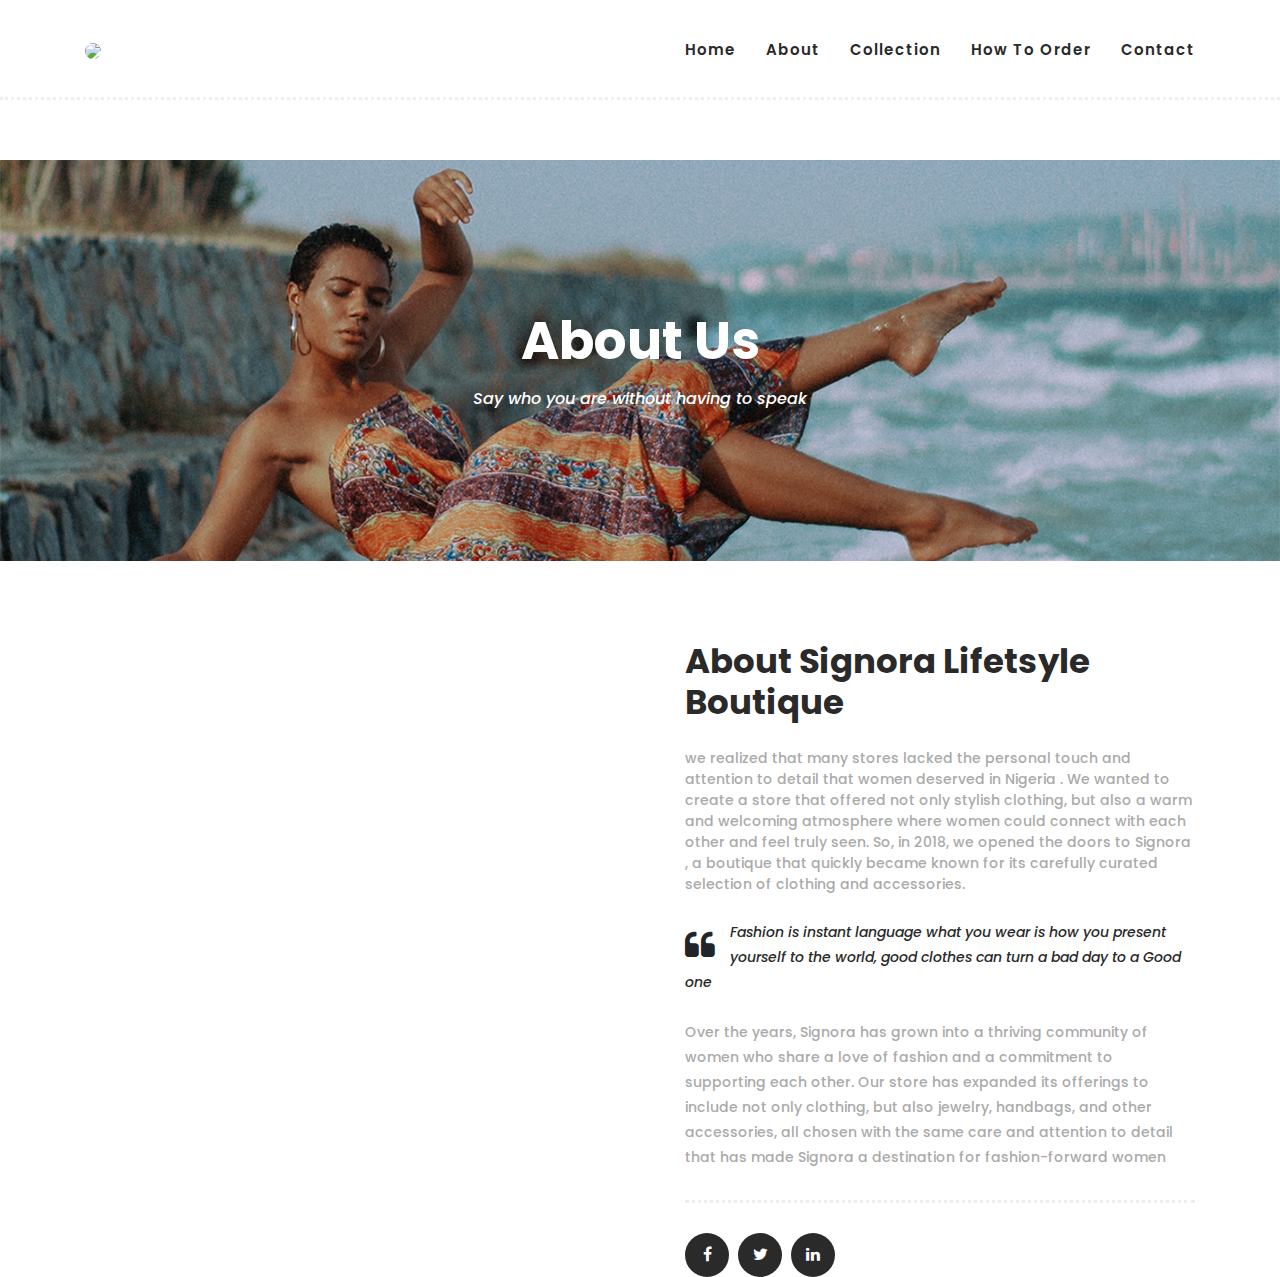
==== about.html @ 55b95c46 "Add files via upload" ====
<!DOCTYPE html>
<html lang="en">

  <head>

    <meta charset="utf-8">
    <meta name="viewport" content="width=device-width, initial-scale=1, shrink-to-fit=no">
    <meta name="a destination for fashion-forward women in Nigeria . " content="">
    <meta name="Signora Lifestyle" content="">
    <link href="https://fonts.googleapis.com/css?family=Poppins:100,200,300,400,500,600,700,800,900&display=swap" rel="stylesheet">

    <title>Signora Lifestyle </title>
   <!-- Favicon -->
   <link href="logo.PNG" rel="icon">


    <!-- Additional CSS Files -->
    <link rel="stylesheet" type="text/css" href="assets/css/bootstrap.min.css">

    <link rel="stylesheet" type="text/css" href="assets/css/font-awesome.css">

    <link rel="stylesheet" href="assets/css/templatemo-hexashop.css">

    <link rel="stylesheet" href="assets/css/owl-carousel.css">

    <link rel="stylesheet" href="assets/css/lightbox.css">

    </head>
    
    <body>
    
    <!-- ***** Preloader Start ***** -->
    <div id="preloader">
        <div class="jumper">
            <div></div>
            <div></div>
            <div></div>
        </div>
    </div>  
    <!-- ***** Preloader End ***** -->
    
    <!-- ***** Header Area Start ***** -->
    <header class="header-area header-sticky">
        <div class="container">
            <div class="row">
                <div class="col-12">
                    <nav class="main-nav">
                        <!-- ***** Logo Start ***** -->
                        <a href="index.html" class="logo">
                            <img style="height: 3.5em; border-radius: 90em; "    src="logo.PNG">
                        </a>
                        <!-- ***** Logo End ***** -->
                        <!-- ***** Menu Start ***** -->
                        <ul class="nav">
                            <li class="scroll-to-section"><a href="index.html">Home</a></li>
                            <li class="scroll-to-section"><a href="about.html">About </a></li>
                            <li class="scroll-to-section"><a href="index.html ">Collection  </a></li>
                           
                            <li class="scroll-to-section"><a href="howtoorder.html">How To Order  </a></li>
                            <li class="scroll-to-section"><a href="contact.html">Contact </a></li>
                        </ul>        
                        <a class='menu-trigger'>
                            <span>Menu</span>
                        </a>
                        <!-- ***** Menu End ***** -->
                    </nav>
                </div>
            </div>
        </div>
    </header>
    <!-- ***** Header Area End ***** --> 

    <!-- ***** Main Banner Area Start ***** -->
    <div class="page-heading about-page-heading" id="top">
        <div class="container">
            <div class="row">
                <div class="col-lg-12">
                    <div class="inner-content">
                        <h2>About Us</h2>
                        <span>Say who you are without having to speak </span>
                    </div>
                </div>
            </div>
        </div>
    </div>
 

    <!-- ***** About Area Starts ***** -->
    <div class="about-us">
        <div class="container">
            <div class="row">
                <div class="col-lg-6">
                    <div class="left-image">
                        <img src="v8.jpg" alt="">
                    </div>
                </div>
                <div class="col-lg-6">
                    <div class="right-content">
                        <h4>About Signora Lifetsyle Boutique</h4>
                        <span> we realized that many stores lacked the personal touch and attention to detail that women deserved in Nigeria . We wanted to create a store that offered not only stylish clothing, but also a warm and welcoming atmosphere where women could connect with each other and feel truly seen. So, in 2018, we opened the doors to Signora , 
                            a boutique that quickly became known for its carefully curated selection of clothing and accessories.</span>
                        <div class="quote">
                            <i class="fa fa-quote-left"></i><p>Fashion is instant language what you wear is how you present yourself to the world, good clothes can turn a bad day to a Good one </p>
                        </div>
                        <p> Over the years, Signora has grown into a thriving community of women who share a love of
                             fashion and a commitment to supporting each other. Our store has expanded its offerings 
                             to include not only clothing, but also jewelry, handbags, and other accessories, 
                             all chosen with the same care and 
                            attention to detail that has made Signora a destination for fashion-forward women</p>
                        <ul>
                            <li><a href="#"><i class="fa fa-facebook"></i></a></li>
                            <li><a href="#"><i class="fa fa-twitter"></i></a></li>
                            <li><a href="#"><i class="fa fa-linkedin"></i></a></li>

                        </ul>
                    </div>
                </div>
            </div>
        </div>
    </div>
    <!-- ***** About Area Ends ***** -->



   
  
    

    <!-- jQuery -->
    <script src="assets/js/jquery-2.1.0.min.js"></script>

    <!-- Bootstrap -->
    <script src="assets/js/popper.js"></script>
    <script src="assets/js/bootstrap.min.js"></script>

    <!-- Plugins -->
    <script src="assets/js/owl-carousel.js"></script>
    <script src="assets/js/accordions.js"></script>
    <script src="assets/js/datepicker.js"></script>
    <script src="assets/js/scrollreveal.min.js"></script>
    <script src="assets/js/waypoints.min.js"></script>
    <script src="assets/js/jquery.counterup.min.js"></script>
    <script src="assets/js/imgfix.min.js"></script> 
    <script src="assets/js/slick.js"></script> 
    <script src="assets/js/lightbox.js"></script> 
    <script src="assets/js/isotope.js"></script> 
    
    <!-- Global Init -->
    <script src="assets/js/custom.js"></script>

    <script>

        $(function() {
            var selectedClass = "";
            $("p").click(function(){
            selectedClass = $(this).attr("data-rel");
            $("#portfolio").fadeTo(50, 0.1);
                $("#portfolio div").not("."+selectedClass).fadeOut();
            setTimeout(function() {
              $("."+selectedClass).fadeIn();
              $("#portfolio").fadeTo(50, 1);
            }, 500);
                
            });
        });

    </script>

  </body>

</html>
---- assets/css/templatemo-hexashop.css ----
/*

TemplateMo 571 Hexashop

https://templatemo.com/tm-571-hexashop

*/

/* ---------------------------------------------
Table of contents
------------------------------------------------
01. font & reset css
02. reset
03. global styles
04. header
05. banner
06. features
07. testimonials
08. contact
09. footer
10. preloader
11. search
12. portfolio

--------------------------------------------- */
/* 
---------------------------------------------
font & reset css
--------------------------------------------- 
*/
@import url("https://fonts.googleapis.com/css?family=Poppins:100,200,300,400,500,600,700,800,900");
/* 
---------------------------------------------
reset
--------------------------------------------- 
*/
html, body, div, span, applet, object, iframe, h1, h2, h3, h4, h5, h6, p, blockquote, div
pre, a, abbr, acronym, address, big, cite, code, del, dfn, em, font, img, ins, kbd, q,
s, samp, small, strike, strong, sub, sup, tt, var, b, u, i, center, dl, dt, dd, ol, ul, li,
figure, header, nav, section, article, aside, footer, figcaption {
  margin: 0;
  padding: 0;
  border: 0;
  outline: 0;
}

.clearfix:after {
  content: ".";
  display: block;
  clear: both;
  visibility: hidden;
  line-height: 0;
  height: 0;
}

.clearfix {
  display: inline-block;
}

html[xmlns] .clearfix {
  display: block;
}

* html .clearfix {
  height: 1%;
}

ul, li {
  padding: 0;
  margin: 0;
  list-style: none;
}

header, nav, section, article, aside, footer, hgroup {
  display: block;
}

* {
  box-sizing: border-box;
}

html, body {
  font-family: 'Poppins', sans-serif;
  font-weight: 400;
  background-color: #fff;
  font-size: 16px;
  -ms-text-size-adjust: 100%;
  -webkit-font-smoothing: antialiased;
  -moz-osx-font-smoothing: grayscale;
}

a {
  text-decoration: none !important;
}

h1, h2, h3, h4, h5, h6 {
  margin-top: 0px;
  margin-bottom: 0px;
}

ul {
  margin-bottom: 0px;
}

p {
  font-size: 14px;
  line-height: 25px;
  color: #2a2a2a;
}

/* 
---------------------------------------------
global styles
--------------------------------------------- 
*/
html,
body {
  background: #fff;
  font-family: 'Poppins', sans-serif;
}

::selection {
  background: #2a2a2a;
  color: #fff;
}

::-moz-selection {
  background: #2a2a2a;
  color: #fff;
}

@media (max-width: 991px) {
  html, body {
    overflow-x: hidden;
  }
  .mobile-top-fix {
    margin-top: 30px;
    margin-bottom: 0px;
  }
  .mobile-bottom-fix {
    margin-bottom: 30px;
  }
  .mobile-bottom-fix-big {
    margin-bottom: 60px;
  }
}

.main-border-button a {
  font-size: 13px;
  color: #fff;
  border: 1px solid #fff;
  padding: 12px 25px;
  display: inline-block;
  font-weight: 500;
  transition: all .3s;
}

.main-border-button a:hover {
  background-color: #fff;
  color: #2a2a2a;
}

.main-white-button a {
  font-size: 13px;
  color: #2a2a2a;
  background-color: #fff;
  padding: 12px 25px;
  display: inline-block;
  border-radius: 3px;
  font-weight: 600;
  transition: all .3s;
}

.main-white-button a:hover {
  opacity: 0.9;
}

.main-text-button a {
  font-size: 13px;
  color: #fff;
  font-weight: 600;
  transition: all .3s;
}

.main-text-button a:hover {
  opacity: 0.9;
}

.section-heading h2 {
  font-size: 34px;
  font-weight: 700;
  color: #2a2a2a;
}

.section-heading span {
  font-size: 14px;
  color: #a1a1a1;
  font-style: italic;
  font-weight: 400;
}



/* 
---------------------------------------------
header
--------------------------------------------- 
*/

.background-header {
  border-bottom: none !important;
  background-color: #fff;
  height: 80px!important;
  position: fixed!important;
  top: 0px;
  left: 0px;
  right: 0px;
  box-shadow: 0px 0px 10px rgba(0,0,0,0.15)!important;
}

.background-header .logo,
.background-header .main-nav .nav li a {
  color: #1e1e1e!important;
}

.background-header .main-nav .nav li:hover a {
  color: #2a2a2a!important;
}

.background-header .nav li a.active {
  color: #2a2a2a!important;
}

.header-area {
  border-bottom: 3px dotted #eee;
  box-shadow: none;
  background-color: #fff;
  position: absolute;
  top: 0px;
  left: 0px;
  right: 0px;
  z-index: 100;
  height: 100px;
  -webkit-transition: all .5s ease 0s;
  -moz-transition: all .5s ease 0s;
  -o-transition: all .5s ease 0s;
  transition: all .5s ease 0s;
}

.header-area .main-nav {
  min-height: 80px;
  background: transparent;
}

.header-area .main-nav .logo {
  line-height: 100px;
  color: #fff;
  font-size: 28px;
  font-weight: 700;
  text-transform: uppercase;
  letter-spacing: 2px;
  float: left;
  -webkit-transition: all 0.3s ease 0s;
  -moz-transition: all 0.3s ease 0s;
  -o-transition: all 0.3s ease 0s;
  transition: all 0.3s ease 0s;
}

.background-header .main-nav .logo {
  line-height: 75px;
}

.background-header .nav {
  margin-top: 20px !important;
}

.header-area .main-nav .nav {
  float: right;
  margin-top: 30px;
  margin-right: 0px;
  background-color: transparent;
  -webkit-transition: all 0.3s ease 0s;
  -moz-transition: all 0.3s ease 0s;
  -o-transition: all 0.3s ease 0s;
  transition: all 0.3s ease 0s;
  position: relative;
  z-index: 999;
}

.header-area .main-nav .nav li {
  padding-left: 15px;
  padding-right: 15px;
}

.header-area .main-nav .nav li:last-child {
  padding-right: 0px;
}

.header-area .main-nav .nav li a {
  display: block;
  font-weight: 600;
  font-size: 15px;
  color: #2a2a2a;
  text-transform: capitalize;
  -webkit-transition: all 0.3s ease 0s;
  -moz-transition: all 0.3s ease 0s;
  -o-transition: all 0.3s ease 0s;
  transition: all 0.3s ease 0s;
  height: 40px;
  line-height: 40px;
  border: transparent;
  letter-spacing: 1px;
}

.header-area .main-nav .nav li a {
  color: #2a2a2a;
}

.header-area .main-nav .nav li:hover a,
.header-area .main-nav .nav li a.active {
  color: #aaa!important;
}

.background-header .main-nav .nav li:hover a,
.background-header .main-nav .nav li a.active {
  color: #aaa!important;
  opacity: 1;
}

.header-area .main-nav .nav li.submenu {
  position: relative;
  padding-right: 30px;
}

.header-area .main-nav .nav li.submenu:after {
  font-family: FontAwesome;
  content: "\f107";
  font-size: 12px;
  color: #2a2a2a;
  position: absolute;
  right: 18px;
  top: 12px;
}

.background-header .main-nav .nav li.submenu:after {
  color: #2a2a2a;
}

.header-area .main-nav .nav li.submenu ul {
  position: absolute;
  width: 200px;
  box-shadow: 0 2px 28px 0 rgba(0, 0, 0, 0.06);
  overflow: hidden;
  top: 50px;
  opacity: 0;
  transform: translateY(+2em);
  visibility: hidden;
  z-index: -1;
  transition: all 0.3s ease-in-out 0s, visibility 0s linear 0.3s, z-index 0s linear 0.01s;
}

.header-area .main-nav .nav li.submenu ul li {
  margin-left: 0px;
  padding-left: 0px;
  padding-right: 0px;
}

.header-area .main-nav .nav li.submenu ul li a {
  opacity: 1;
  display: block;
  background: #f7f7f7;
  color: #2a2a2a!important;
  padding-left: 20px;
  height: 40px;
  line-height: 40px;
  -webkit-transition: all 0.3s ease 0s;
  -moz-transition: all 0.3s ease 0s;
  -o-transition: all 0.3s ease 0s;
  transition: all 0.3s ease 0s;
  position: relative;
  font-size: 13px;
  font-weight: 400;
  border-bottom: 1px solid #eee;
}

.header-area .main-nav .nav li.submenu ul li a:hover {
  background: #fff;
  color: #aaa!important;
  padding-left: 25px;
}

.header-area .main-nav .nav li.submenu ul li a:hover:before {
  width: 3px;
}

.header-area .main-nav .nav li.submenu:hover ul {
  visibility: visible;
  opacity: 1;
  z-index: 1;
  transform: translateY(0%);
  transition-delay: 0s, 0s, 0.3s;
}

.header-area .main-nav .menu-trigger {
  cursor: pointer;
  display: block;
  position: absolute;
  top: 33px;
  width: 32px;
  height: 40px;
  text-indent: -9999em;
  z-index: 99;
  right: 40px;
  display: none;
}

.background-header .main-nav .menu-trigger {
  top: 23px;
}

.header-area .main-nav .menu-trigger span,
.header-area .main-nav .menu-trigger span:before,
.header-area .main-nav .menu-trigger span:after {
  -moz-transition: all 0.4s;
  -o-transition: all 0.4s;
  -webkit-transition: all 0.4s;
  transition: all 0.4s;
  background-color: #1e1e1e;
  display: block;
  position: absolute;
  width: 30px;
  height: 2px;
  left: 0;
}

.background-header .main-nav .menu-trigger span,
.background-header .main-nav .menu-trigger span:before,
.background-header .main-nav .menu-trigger span:after {
  background-color: #1e1e1e;
}

.header-area .main-nav .menu-trigger span:before,
.header-area .main-nav .menu-trigger span:after {
  -moz-transition: all 0.4s;
  -o-transition: all 0.4s;
  -webkit-transition: all 0.4s;
  transition: all 0.4s;
  background-color: #1e1e1e;
  display: block;
  position: absolute;
  width: 30px;
  height: 2px;
  left: 0;
  width: 75%;
}

.background-header .main-nav .menu-trigger span:before,
.background-header .main-nav .menu-trigger span:after {
  background-color: #1e1e1e;
}

.header-area .main-nav .menu-trigger span:before,
.header-area .main-nav .menu-trigger span:after {
  content: "";
}

.header-area .main-nav .menu-trigger span {
  top: 16px;
}

.header-area .main-nav .menu-trigger span:before {
  -moz-transform-origin: 33% 100%;
  -ms-transform-origin: 33% 100%;
  -webkit-transform-origin: 33% 100%;
  transform-origin: 33% 100%;
  top: -10px;
  z-index: 10;
}

.header-area .main-nav .menu-trigger span:after {
  -moz-transform-origin: 33% 0;
  -ms-transform-origin: 33% 0;
  -webkit-transform-origin: 33% 0;
  transform-origin: 33% 0;
  top: 10px;
}

.header-area .main-nav .menu-trigger.active span,
.header-area .main-nav .menu-trigger.active span:before,
.header-area .main-nav .menu-trigger.active span:after {
  background-color: transparent;
  width: 100%;
}

.header-area .main-nav .menu-trigger.active span:before {
  -moz-transform: translateY(6px) translateX(1px) rotate(45deg);
  -ms-transform: translateY(6px) translateX(1px) rotate(45deg);
  -webkit-transform: translateY(6px) translateX(1px) rotate(45deg);
  transform: translateY(6px) translateX(1px) rotate(45deg);
  background-color: #1e1e1e;
}

.background-header .main-nav .menu-trigger.active span:before {
  background-color: #1e1e1e;
}

.header-area .main-nav .menu-trigger.active span:after {
  -moz-transform: translateY(-6px) translateX(1px) rotate(-45deg);
  -ms-transform: translateY(-6px) translateX(1px) rotate(-45deg);
  -webkit-transform: translateY(-6px) translateX(1px) rotate(-45deg);
  transform: translateY(-6px) translateX(1px) rotate(-45deg);
  background-color: #1e1e1e;
}

.background-header .main-nav .menu-trigger.active span:after {
  background-color: #1e1e1e;
}

.header-area.header-sticky {
  min-height: 80px;
}

.header-area .nav {
  margin-top: 30px;
}

.header-area.header-sticky .nav li a.active {
  color: #aaa;
}

@media (max-width: 1200px) {
  .header-area .main-nav .nav li {
    padding-left: 12px;
    padding-right: 12px;
  }
  .header-area .main-nav:before {
    display: none;
  }
}

@media (max-width: 767px) {
  .header-area .main-nav .logo {
    color: #1e1e1e;
  }
  .header-area.header-sticky .nav li a:hover,
  .header-area.header-sticky .nav li a.active {
    color: #aaa!important;
    opacity: 1;
  }
  .header-area.header-sticky .nav li.search-icon a {
    width: 100%;
  }
  .header-area {
    background-color: #f7f7f7;
    padding: 0px 15px;
    height: 100px;
    box-shadow: none;
    text-align: center;
  }
  .header-area .container {
    padding: 0px;
  }
  .header-area .logo {
    margin-left: 30px;
  }
  .header-area .menu-trigger {
    display: block !important;
  }
  .header-area .main-nav {
    overflow: hidden;
  }
  .header-area .main-nav .nav {
    float: none;
    width: 100%;
    display: none;
    -webkit-transition: all 0s ease 0s;
    -moz-transition: all 0s ease 0s;
    -o-transition: all 0s ease 0s;
    transition: all 0s ease 0s;
    margin-left: 0px;
  }
  .header-area .main-nav .nav li:first-child {
    border-top: 1px solid #eee;
  }
  .header-area.header-sticky .nav {
    margin-top: 100px !important;
  }
  .header-area .main-nav .nav li {
    width: 100%;
    background: #fff;
    border-bottom: 1px solid #eee;
    padding-left: 0px !important;
    padding-right: 0px !important;
  }
  .header-area .main-nav .nav li a {
    height: 50px !important;
    line-height: 50px !important;
    padding: 0px !important;
    border: none !important;
    background: #f7f7f7 !important;
    color: #191a20 !important;
  }
  .header-area .main-nav .nav li a:hover {
    background: #eee !important;
    color: #aaa!important;
  }
  .header-area .main-nav .nav li.submenu ul {
    position: relative;
    visibility: inherit;
    opacity: 1;
    z-index: 1;
    transform: translateY(0%);
    transition-delay: 0s, 0s, 0.3s;
    top: 0px;
    width: 100%;
    box-shadow: none;
    height: 0px;
  }
  .header-area .main-nav .nav li.submenu ul li a {
    font-size: 12px;
    font-weight: 400;
  }
  .header-area .main-nav .nav li.submenu ul li a:hover:before {
    width: 0px;
  }
  .header-area .main-nav .nav li.submenu ul.active {
    height: auto !important;
  }
  .header-area .main-nav .nav li.submenu:after {
    color: #3B566E;
    right: 25px;
    font-size: 14px;
    top: 15px;
  }
  .header-area .main-nav .nav li.submenu:hover ul, .header-area .main-nav .nav li.submenu:focus ul {
    height: 0px;
  }
}

@media (min-width: 767px) {
  .header-area .main-nav .nav {
    display: flex !important;
  }
}


/* 
---------------------------------------------
banner
--------------------------------------------- 
*/

.main-banner {
  border-bottom: 3px dotted #eee;
  padding-top: 160px;
  padding-bottom: 30px;
}

.main-banner .left-content .thumb img {
  width: 100%;
  overflow: hidden;
}

.main-banner .left-content .inner-content {
  position: absolute;
  left: 100px;
  top: 50%;
  transform: translateY(-50%);
}

.main-banner .left-content .inner-content h4 {
  color: #fff;
  margin-top: -10px;
  font-size: 52px;
  font-weight: 700;
  margin-bottom: 20px;
}

.main-banner .left-content .inner-content span {
  font-size: 16px;
  color: #fff;
  font-weight: 400;
  font-style: italic;
  display: block;
  margin-bottom: 30px;
}

.main-banner .right-content .right-first-image {
  margin-bottom: 28.5px;
}

.main-banner .right-content .right-first-image .thumb {
  position: relative;
  text-align: center;
}

.main-banner .right-content .right-first-image .thumb img {
  width: 100%;
  overflow: hidden;
}

.main-banner .right-content .right-first-image .thumb .inner-content {
  position: absolute;
  top: 50%;
  transform: translateY(-50%);
  width: 100%;
  text-align: center;
}

.main-banner .right-content .right-first-image .thumb .inner-content h4 {
  color: #fff;
  font-size: 24px;
  font-weight: 700;
  margin-bottom: 15px;
}

.main-banner .right-content .right-first-image .thumb .inner-content span {
  font-size: 16px;
  color: #fff;
  font-style: italic;
}

.main-banner .right-content .right-first-image .thumb .hover-content {
  position: absolute;
  top: 15px;
  right: 15px;
  left: 15px;
  bottom: 15px;
  text-align: center;
  background-color: rgba(42,42,42,.97);
  opacity: 0;
  visibility: hidden;
  transition: all 0.5s;
}

.main-banner .right-content .right-first-image .thumb:hover .hover-content {
  opacity: 1;
  visibility: visible;
}

.main-banner .right-content .right-first-image .thumb .hover-content .inner {
  position: absolute;
  top: 50%;
  left: 50%;
  transform: translate(-50%, -50%);
  width: 100%;
}

.main-banner .right-content .right-first-image .thumb .hover-content h4 {
  color: #fff;
  font-size: 24px;
  font-weight: 700;
  margin-bottom: 15px;
}

.main-banner .right-content .right-first-image .thumb .hover-content p {
  color: #fff;
  padding: 0px 20px;
  margin-bottom: 20px;
}



/*
---------------------------------------------
Men
---------------------------------------------
*/

#men {
  padding-top: 90px;
  padding-bottom: 90px;
  border-bottom: 3px dotted #eee;
}

#men .section-heading {
  margin-bottom: 60px;
}

#men .item .down-content {
  padding-top: 30px;
  position: relative;
  z-index: 3;
  background-color: #fff;
}

#men .item .down-content h4 {
  font-size: 22px;
  color: #2a2a2a;
  font-weight: 700;
  margin-bottom: 8px;
}

#men .item .down-content span {
  font-size: 18px;
  color: #a1a1a1;
  font-weight: 500;
  display: block;
}

#men .item .down-content ul.stars {
  position: absolute;
  right: 0;
  top: 30px;
}

#men .item .down-content ul.stars li {
  display: inline;
  font-size: 13px;
}

#men .item .thumb .hover-content {
  position: absolute;
  z-index: 2;
  text-align: center;
  bottom: -60px;
  width: 100%;
  opacity: 0;
  visibility: hidden;
  transition: all .5s;
}

#men .item .thumb:hover .hover-content {
  bottom: 30px;
  opacity: 1;
  visibility: visible;
}

#men .item .thumb {
  position: relative;
}

#men .item .thumb .hover-content ul li {
  display: inline;
  margin: 0px 10px;
}

#men .item .thumb .hover-content ul li a {
  width: 50px;
  height: 50px;
  text-align: center;
  line-height: 50px;
  display: inline-block;
  color: #2a2a2a;
  background-color: #fff;
}


#men .owl-nav {
  text-align: center;
  position: absolute;
  width: 100%;
  top: 40%;
  transform: translateY(-25px);
}

#men .owl-dots {
  display: none;
}
    
#men .owl-nav .owl-prev{
  position: absolute;
  left: -80px;
  outline: none;
}

#men .owl-nav .owl-prev span,
#men .owl-nav .owl-next span {
  opacity: 0;
}

#men .owl-nav .owl-prev:before {
  display: inline-block;
  font-family: 'FontAwesome';
  color: #2a2a2a;
  font-size: 25px;
  font-weight: 700;
  content: '\f104';
  width: 50px;
  height: 50px;
  background-color: transparent;
  line-height: 48px;
  border :1px solid #2a2a2a;
}

#men .owl-nav .owl-prev {
  opacity: 0.75;
  transition: all .5s;
}

#men .owl-nav .owl-prev:hover {
  opacity: 1;
}

#men .owl-nav .owl-next {
  opacity: 0.75;
  transition: all .5s;
}

#men .owl-nav .owl-next:hover {
  opacity: 1;
}

#men .owl-nav .owl-next{
  outline: none;
  position: absolute;
  right: -85px;
}

#men .owl-nav .owl-next:before {
  display: inline-block;
  font-family: 'FontAwesome';
  color: #2a2a2a;
  font-size: 25px;
  font-weight: 700;
  content: '\f105';
  width: 50px;
  height: 50px;
  background-color: transparent;
  line-height: 48px;
  border :1px solid #2a2a2a;
}


/*
---------------------------------------------
Women
---------------------------------------------
*/

#women {
  padding-top: 90px;
  padding-bottom: 90px;
  border-bottom: 3px dotted #eee;
}

#women .section-heading {
  margin-bottom: 60px;
}

#women .item .down-content {
  padding-top: 30px;
  position: relative;
  z-index: 3;
  background-color: #fff;
}

#women .item .down-content h4 {
  font-size: 22px;
  color: #2a2a2a;
  font-weight: 700;
  margin-bottom: 8px;
}

#women .item .down-content span {
  font-size: 18px;
  color: #a1a1a1;
  font-weight: 500;
  display: block;
}

#women .item .down-content ul.stars {
  position: absolute;
  right: 0;
  top: 30px;
}

#women .item .down-content ul.stars li {
  display: inline;
  font-size: 13px;
}

#women .item .thumb .hover-content {
  position: absolute;
  z-index: 2;
  text-align: center;
  bottom: -60px;
  width: 100%;
  opacity: 0;
  visibility: hidden;
  transition: all .5s;
}

#women .item .thumb:hover .hover-content {
  bottom: 30px;
  opacity: 1;
  visibility: visible;
}

#women .item .thumb {
  position: relative;
}

#women .item .thumb .hover-content ul li {
  display: inline;
  margin: 0px 10px;
}

#women .item .thumb .hover-content ul li a {
  width: 50px;
  height: 50px;
  text-align: center;
  line-height: 50px;
  display: inline-block;
  color: #2a2a2a;
  background-color: #fff;
}


#women .owl-nav {
  text-align: center;
  position: absolute;
  width: 100%;
  top: 40%;
  transform: translateY(-25px);
}

#women .owl-dots {
  display: none;
}
    
#women .owl-nav .owl-prev{
  position: absolute;
  left: -80px;
  outline: none;
}

#women .owl-nav .owl-prev span,
#women .owl-nav .owl-next span {
  opacity: 0;
}

#women .owl-nav .owl-prev:before {
  display: inline-block;
  font-family: 'FontAwesome';
  color: #2a2a2a;
  font-size: 25px;
  font-weight: 700;
  content: '\f104';
  width: 50px;
  height: 50px;
  background-color: transparent;
  line-height: 48px;
  border :1px solid #2a2a2a;
}

#women .owl-nav .owl-prev {
  opacity: 0.75;
  transition: all .5s;
}

#women .owl-nav .owl-prev:hover {
  opacity: 1;
}

#women .owl-nav .owl-next {
  opacity: 0.75;
  transition: all .5s;
}

#women .owl-nav .owl-next:hover {
  opacity: 1;
}

#women .owl-nav .owl-next{
  outline: none;
  position: absolute;
  right: -85px;
}

#women .owl-nav .owl-next:before {
  display: inline-block;
  font-family: 'FontAwesome';
  color: #2a2a2a;
  font-size: 25px;
  font-weight: 700;
  content: '\f105';
  width: 50px;
  height: 50px;
  background-color: transparent;
  line-height: 48px;
  border :1px solid #2a2a2a;
}

/*
---------------------------------------------
Kids
---------------------------------------------
*/

#kids {
  padding-top: 90px;
  padding-bottom: 90px;
  border-bottom: 3px dotted #eee;
}

#kids .section-heading {
  margin-bottom: 60px;
}

#kids .item .down-content {
  padding-top: 30px;
  position: relative;
  z-index: 3;
  background-color: #fff;
}

#kids .item .down-content h4 {
  font-size: 22px;
  color: #2a2a2a;
  font-weight: 700;
  margin-bottom: 8px;
}

#kids .item .down-content span {
  font-size: 18px;
  color: #a1a1a1;
  font-weight: 500;
  display: block;
}

#kids .item .down-content ul.stars {
  position: absolute;
  right: 0;
  top: 30px;
}

#kids .item .down-content ul.stars li {
  display: inline;
  font-size: 13px;
}

#kids .item .thumb .hover-content {
  position: absolute;
  z-index: 2;
  text-align: center;
  bottom: -60px;
  width: 100%;
  opacity: 0;
  visibility: hidden;
  transition: all .5s;
}

#kids .item .thumb:hover .hover-content {
  bottom: 30px;
  opacity: 1;
  visibility: visible;
}

#kids .item .thumb {
  position: relative;
}

#kids .item .thumb .hover-content ul li {
  display: inline;
  margin: 0px 10px;
}

#kids .item .thumb .hover-content ul li a {
  width: 50px;
  height: 50px;
  text-align: center;
  line-height: 50px;
  display: inline-block;
  color: #2a2a2a;
  background-color: #fff;
}


#kids .owl-nav {
  text-align: center;
  position: absolute;
  width: 100%;
  top: 40%;
  transform: translateY(-25px);
}

#kids .owl-dots {
  display: none;
}
    
#kids .owl-nav .owl-prev{
  position: absolute;
  left: -80px;
  outline: none;
}

#kids .owl-nav .owl-prev span,
#kids .owl-nav .owl-next span {
  opacity: 0;
}

#kids .owl-nav .owl-prev:before {
  display: inline-block;
  font-family: 'FontAwesome';
  color: #2a2a2a;
  font-size: 25px;
  font-weight: 700;
  content: '\f104';
  width: 50px;
  height: 50px;
  background-color: transparent;
  line-height: 48px;
  border :1px solid #2a2a2a;
}

#kids .owl-nav .owl-prev {
  opacity: 0.75;
  transition: all .5s;
}

#kids .owl-nav .owl-prev:hover {
  opacity: 1;
}

#kids .owl-nav .owl-next {
  opacity: 0.75;
  transition: all .5s;
}

#kids .owl-nav .owl-next:hover {
  opacity: 1;
}

#kids .owl-nav .owl-next{
  outline: none;
  position: absolute;
  right: -85px;
}

#kids .owl-nav .owl-next:before {
  display: inline-block;
  font-family: 'FontAwesome';
  color: #2a2a2a;
  font-size: 25px;
  font-weight: 700;
  content: '\f105';
  width: 50px;
  height: 50px;
  background-color: transparent;
  line-height: 48px;
  border :1px solid #2a2a2a;
}


/*
---------------------------------------------
Explore
---------------------------------------------
*/

#explore {
  padding-top: 90px;
  padding-bottom: 90px;
  border-bottom: 3px dotted #eee;
}

#explore .left-content {
  margin-right: 30px;
}

#explore .left-content h2 {
  font-size: 34px;
  font-weight: 700;
  color: #2a2a2a;
}

#explore .left-content span {
  font-size: 14px;
  color: #aaaaaa;
  font-weight: 500;
  display: block;
  margin-top: 25px;
}

#explore .left-content .quote {
  margin-top: 25px;
}

#explore .left-content .quote i {
  float: left;
  font-size: 32px;
  margin-right: 15px;
  margin-top: 10px;
}

#explore .left-content .quote p {
  font-style: italic;
  color: #2a2a2a;
  font-weight: 500;
}

#explore .left-content p {
  font-size: 14px;
  color: #aaaaaa;
  font-weight: 500;
  display: block;
  margin-top: 25px;
}

#explore .left-content .main-border-button a {
  color: #2a2a2a;
  border-color: #2a2a2a;
  margin-top: 35px;
}

#explore .left-content .main-border-button a:hover {
  background-color: #2a2a2a;
  color: #fff;
}

#explore img {
  width: 100%;
  overflow: hidden;
}

#explore .leather {
  margin-bottom: 30px;
}

#explore .first-image {
  margin-bottom: 30px;
}

#explore .leather,
#explore .types {
  min-height: 255px;
  background-color: #f8f8f8;
  text-align: center;
  width: 100%;
}

#explore .leather h4,
#explore .types h4 {
  font-size: 24px;
  font-weight: 700;
  color: #2a2a2a;
  padding-top: 90px;
  margin-bottom: 5px;
}

#explore .leather span,
#explore .types span {
  font-size: 14px;
  font-style: italic;
  color: #aaa;
  font-weight: 500;
}

/* 
---------------------------------------------
Social
--------------------------------------------- 
*/

#social {
  margin-top: 90px;
  padding-bottom: 90px;
  border-bottom: 3px dotted #eee;
}

#social .col-2 {
  padding-left: 0;
  padding-right: 0;
}

#social .images {
  margin-top: 60px;
  padding-left: 15px;
  padding-right: 15px;
}

#social .thumb {
  position: relative;
}

#social .thumb .icon {
  position: absolute;
  bottom: 0;
  left: 0;
  right: 0;
  top: 0;
  width: 100%;
  background-color: rgba(0,0,0,0.85);
  opacity: 0;
  visibility: hidden;
  transition: all .3s;
}

#social .thumb:hover .icon {
  opacity: 1;
  visibility: visible;
}

#social .thumb .icon h6 {
  color: #fff;
  position: absolute;
  font-size: 14px;
  bottom: 40px;
  font-weight: 400;
  left: 15px;
}

#social .thumb .icon i {
  color: #fff;
  position: absolute;
  bottom: 15px;
  left: 15px;
}

#social .thumb img {
  width: 100%;
  overflow: hidden;
}


/* 
---------------------------------------------
Subscribe
--------------------------------------------- 
*/

.subscribe {
  margin-top: 90px;
}

.subscribe .section-heading {
  margin-bottom: 30px;
}

.subscribe .section-heading h2 {
  line-height: 55px;
}

.subscribe form input {
  width: 100%;
  height: 44px;
  line-height: 44px;
  padding: 0px 15px;
  font-size: 14px;
  font-style: italic;
  font-weight: 500;
  color: #aaa;
  border-radius: 0px;
  border: 1px solid #7a7a7a;
  box-shadow: none;
}

.subscribe form input::focus {
  border-color: #2a2a2a;
  border-radius: 0px;
}

.subscribe form button {
  width: 44px;
  height: 44px;
  display: inline-block;
  text-align: center;
  line-height: 44px;
  background-color: #2a2a2a;
  box-shadow: none;
  border: 1px solid transparent;
  color: #fff;
  transition: all 0.3s;
}

.subscribe form button:hover {
  background-color: #fff;
  border: 1px solid #2a2a2a;
  color: #2a2a2a;
}

.subscribe ul li {
  margin-bottom: 30px;
  display: block;
}

.subscribe ul li {
  font-size: 16px;
  font-weight: 700;
  color: #2a2a2a;
}

.subscribe ul li span,
.subscribe ul li span a {
  font-size: 14px;
  font-weight: 400;
  color: #aaa;
}

.subscribe ul li span a:hover {
  color: #2a2a2a;
}


/* 
---------------------------------------------
footer
--------------------------------------------- 
*/

footer {
  margin-top: 60px;
  padding: 60px 0px 30px 0px;
  background-color: #2a2a2a;
}

footer .logo {
  margin-bottom: 20px;
}

footer ul li {
  display: block;
  margin-bottom: 10px;
}

footer ul li a {
  font-size: 14px;
  color: #fff;
  transition: all .3s;
}

footer ul li a:hover {
  color: #aaa;
}

footer h4 {
  letter-spacing: 0.5px;
  font-size: 16px;
  color: #fff;
  font-weight: 700;
  margin-bottom: 20px;
}

footer .under-footer {
  margin-top: 30px;
  padding-top: 30px;
  text-align: center;
  border-top: 1px solid rgba(250,250,250,0.3);
}

footer .under-footer ul {
  margin-top: 20px;
}

footer .under-footer ul li {
  display: inline-block;
  margin: 0px 10px;
}

footer .under-footer ul li a {
  font-size: 22px;
}

footer .under-footer p {
  color: #fff;
  font-size: 14px;
  font-weight: 300;
}

footer .under-footer a {
  color: #cff;
}

footer .under-footer a:hover {
  color: #c66;
}


/* 
---------------------------------------------
Products Page
--------------------------------------------- 
*/

.page-heading {
  margin-top: 160px;
  margin-bottom: 30px;
  background-image: url(../images/products-page-heading.jpg);
  background-position: center center;
  background-size: cover;
  background-repeat: no-repeat;
}

.page-heading .inner-content {
  padding: 150px 0px;
  text-align: center;
}

.page-heading .inner-content h2 {
  font-size: 52px;
  color: #fff;
  font-weight: 700;
  margin-bottom: 15px;
}

.page-heading .inner-content span {
  font-size: 16px;
  font-weight: 500;
  color: #fff;
  font-style: italic;
}

#products .section-heading {
  text-align: center;
  margin-bottom: 60px;
  margin-top: 80px;
}

#products .item {
  margin-bottom: 30px;
}

#products .item .thumb img {
  width: 100%;
  overflow: hidden;
}

#products .item .down-content {
  padding-top: 20px;
  position: relative;
  z-index: 3;
  background-color: #fff;
}

#products .item .down-content h4 {
  font-size: 22px;
  color: #2a2a2a;
  font-weight: 700;
  margin-bottom: 8px;
}

#products .item .down-content span {
  font-size: 18px;
  color: #a1a1a1;
  font-weight: 500;
  display: block;
}

#products .item .down-content ul.stars {
  position: absolute;
  right: 0;
  top: 20px;
}

#products .item .down-content ul.stars li {
  display: inline;
  font-size: 13px;
}

#products .item .thumb .hover-content {
  position: absolute;
  z-index: 2;
  text-align: center;
  bottom: -60px;
  width: 100%;
  opacity: 0;
  visibility: hidden;
  transition: all .5s;
}

#products .item .thumb:hover .hover-content {
  bottom: 30px;
  opacity: 1;
  visibility: visible;
}

#products .item .thumb {
  position: relative;
}

#products .item .thumb .hover-content ul li {
  display: inline;
  margin: 0px 10px;
}

#products .item .thumb .hover-content ul li a {
  width: 50px;
  height: 50px;
  text-align: center;
  line-height: 50px;
  display: inline-block;
  color: #2a2a2a;
  background-color: #fff;
}

#products .pagination {
  margin-top: 30px;
  margin-bottom: 40px;
}

#products .pagination ul {
  text-align: center;
  width: 100%;
}

#products .pagination ul li {
  display: inline;
  margin: 0px 5px;
}

#products .pagination ul li a {
  width: 44px;
  height: 44px;
  border: 1px solid #2a2a2a;
  display: inline-block;
  text-align: center;
  line-height: 44px;
  font-size: 14px;
  font-weight: 500;
  color: #2a2a2a;
}

#products .pagination ul li a:hover,
#products .pagination ul li.active a {
  background-color: #2a2a2a;
  color: #fff;
}



/* 
---------------------------------------------
Single Product Page
--------------------------------------------- 
*/

#product {
  margin-top: 80px;
}

#product .left-images img {
  width: 100%;
  overflow: hidden;
  margin-bottom: 30px;
}

#product .right-content {
  position: relative;
  z-index: 3;
  background-color: #fff;
}

#product .right-content h4 {
  font-size: 22px;
  color: #2a2a2a;
  font-weight: 700;
  margin-bottom: 0px;
}

#product .right-content span.price {
  font-size: 18px;
  color: #a1a1a1;
  font-weight: 500;
  display: block;
  margin-top: 5px;
  border-bottom: 1px solid #eee;
  padding-bottom: 20px;
}

#product .right-content ul.stars {
  position: absolute;
  right: 0;
  top: 0;
}

#product .right-content ul.stars li {
  display: inline;
  font-size: 13px;
}

#product .right-content span {
  font-size: 14px;
  color: #aaaaaa;
  font-weight: 500;
  display: block;
  margin-top: 25px;
}

#product .right-content .quote {
  margin-top: 25px;
}

#product .right-content .quote i {
  float: left;
  font-size: 32px;
  margin-right: 15px;
  margin-top: 10px;
}

#product .right-content .quote p {
  font-style: italic;
  color: #2a2a2a;
  font-weight: 500;
}

#product .right-content p {
  font-size: 14px;
  color: #aaaaaa;
  font-weight: 500;
  display: block;
  margin-top: 25px;
}

.quantity-content {
  margin-top: 30px;
  padding-top: 30px;
  border-top: 1px solid #eee;
  border-bottom: 1px solid #eee;
  width: 100%;
  padding-bottom: 30px;
  margin-bottom: 30px;
}

.quantity-content .left-content {
  float: left;
  margin-right: 30px;
}

.quantity-content .right-content {
  text-align: right;
}

.quantity-content .left-content h6 {
  padding-top: 7px;
  font-size: 20px;
  font-weight: 700;
  color: #aaa;
  position: relative;
  z-index: 11;
}

.total h4 {
  float: left;
  font-size: 20px;
  margin-top: 10px;
  color: #aaa!important;
}

.total .main-border-button {
  text-align: right;
}

.total .main-border-button a {
  border-color: #2a2a2a;
  color: #2a2a2a;
}

.total .main-border-button a:hover {
  color: #fff;
  background-color: #2a2a2a;
}

.quantity {
  display: inline-block; }
 
 .quantity .input-text.qty {
  width: 35px;
  height: 39px;
  padding: 0 5px;
  text-align: center;
  background-color: transparent;
  border: 1px solid #efefef;
 }
 
 .quantity.buttons_added {
  text-align: left;
  position: relative;
  white-space: nowrap;
  vertical-align: top; }
 
 .quantity.buttons_added input {
  display: inline-block;
  margin: 0;
  vertical-align: top;
  box-shadow: none;
 }
 
 .quantity.buttons_added .minus,
 .quantity.buttons_added .plus {
  padding: 7px 10px 8px;
  height: 39px;
  background-color: #ffffff;
  border: 1px solid #efefef;
  cursor:pointer;}
 
 .quantity.buttons_added .minus {
  border-right: 0; }
 
 .quantity.buttons_added .plus {
  border-left: 0; }
 
 .quantity.buttons_added .minus:hover,
 .quantity.buttons_added .plus:hover {
  background: #eeeeee; }
 
 .quantity input::-webkit-outer-spin-button,
 .quantity input::-webkit-inner-spin-button {
  -webkit-appearance: none;
  -moz-appearance: none;
  margin: 0; }
  
  .quantity.buttons_added .minus:focus,
 .quantity.buttons_added .plus:focus {
  outline: none; }



/* 
---------------------------------------------
About Us Page
--------------------------------------------- 
*/

.about-page-heading {
  margin-top: 160px;
  margin-bottom: 30px;
  background-image: url(../images/about-us-page-heading.jpg);
  background-position: center center;
  background-size: cover;
  background-repeat: no-repeat;
}

.about-us {
  margin-top: 80px;
}

.about-us .left-image img {
  width: 100%;
  overflow: hidden;
}

.about-us .right-content {
  margin-left: 30px;
}

.about-us .right-content h4 {
  font-size: 34px;
  font-weight: 700;
  color: #2a2a2a;
}

.about-us .right-content span {
  font-size: 14px;
  color: #aaaaaa;
  font-weight: 500;
  display: block;
  margin-top: 25px;
}

.about-us .right-content .quote {
  margin-top: 25px;
}

.about-us .right-content .quote i {
  float: left;
  font-size: 32px;
  margin-right: 15px;
  margin-top: 10px;
}

.about-us .right-content .quote p {
  font-style: italic;
  color: #2a2a2a;
  font-weight: 500;
}

.about-us .right-content p {
  font-size: 14px;
  color: #aaaaaa;
  font-weight: 500;
  display: block;
  margin-top: 25px;
}

.about-us .right-content ul {
  border-top: 3px dotted #eee;
  margin-top: 30px;
  padding-top: 30px;
}

.about-us .right-content ul li {
  display: inline-block;
  margin-right: 5px;
}

.about-us .right-content ul li a {
  width: 44px;
  height: 44px;
  background-color: #2a2a2a;
  color: #fff;
  display: inline-block;
  text-align: center;
  line-height: 44px;
  border-radius: 50%;
  transition: all .5s;
}

.about-us .right-content ul li a:hover {
  background-color: #eee;
  color: #2a2a2a;
}

.our-team {
  margin-top: 100px;
  padding-top: 90px;
  padding-bottom: 90px;
  border-top: 3px dotted #eee;
}

.our-team .section-heading {
  margin-bottom: 60px;
  text-align: center;
}

.our-team .section-heading h2 {
  margin-bottom: 10px;
}

.our-team .team-item .thumb {
  position: relative;
}

.our-team .team-item .thumb img {
  width: 100%;
  overflow: hidden;
}

.our-team .team-item .thumb .hover-effect {
  position: absolute;
  background-color: rgba(0,0,0,0.9);
  width: 100%;
  text-align: center;
  top: 0;
  bottom: 0;
  opacity: 0;
  visibility: hidden;
  transition: all .3s;
}

.our-team .team-item .thumb:hover .hover-effect {
  opacity: 1;
  visibility: visible;
}

.our-team .team-item .thumb .hover-effect .inner-content {
  position: absolute;
  top: 50%;
  text-align: center;
  width: 100%;
  transform: translateY(-22px);
}

.our-team .team-item .thumb .hover-effect .inner-content ul li {
  display: inline-block;
  margin: 0px 5px;
}

.our-team .team-item .thumb .hover-effect .inner-content ul li a {
  width: 44px;
  height: 44px;
  background-color: #fff;
  color: #2a2a2a;
  display: inline-block;
  text-align: center;
  line-height: 44px;
  border-radius: 50%;
  transition: all .3s;
}

.our-team .team-item .thumb .hover-effect .inner-content ul li a:hover {
  background-color: #2a2a2a;
  color: #fff;
}

.our-team .team-item .down-content {
  text-align: center;
  padding-top: 25px;
}

.our-team .team-item .down-content h4 {
  font-size: 24px;
  color: #2a2a2a;
  font-weight: 700;
  margin-bottom: 5px;
}

.our-team .team-item .down-content span {
  font-size: 14px;
  color: #a1a1a1;
  font-weight: 500;
  display: block;
  font-style: italic;
}

.our-services {
  padding-top: 90px;
  padding-bottom: 90px;
  border-top: 3px dotted #eee;
  border-bottom: 3px dotted #eee;
}

.our-services .section-heading {
  margin-bottom: 60px;
  text-align: center;
}

.our-services .section-heading h2 {
  margin-bottom: 10px;
}

.our-services .service-item {
  padding: 30px;
  box-shadow: 0px 0px 15px rgba(0,0,0,0.10);
  text-align: center;
}

.our-services .service-item img {
  width: 100%;
  overflow: hidden;
}

.our-services .service-item h4 {
  font-size: 24px;
  font-weight: 700;
  color: #2a2a2a;
  margin-bottom: 20px;
}

.our-services .service-item p {
  margin-bottom: 25px;
}



/* 
---------------------------------------------
contact Us Page
--------------------------------------------- 
*/

.contact-us {
  margin-top: 90px;
  border-bottom: 3px dotted #eee;
  padding-bottom: 90px;
}

.contact-us .section-heading {
  margin-bottom: 40px;
}

.contact-us #map {
  margin-right: 30px;
}

.contact-us form input {
  width: 100%;
  height: 44px;
  line-height: 44px;
  padding: 0px 15px;
  font-size: 14px;
  font-style: italic;
  font-weight: 500;
  color: #aaa;
  border-radius: 0px;
  border: 1px solid #7a7a7a;
  box-shadow: none;
}

.contact-us form input::focus {
  border-color: #2a2a2a;
  border-radius: 0px;
}

.contact-us form textarea {
  width: 100%;
  height: 140px;
  min-height: 120px;
  max-height: 200px;
  margin-top: 30px;
  margin-bottom: 25px;
  line-height: 44px;
  padding: 0px 15px;
  font-size: 14px;
  font-style: italic;
  font-weight: 500;
  color: #aaa;
  border-radius: 0px;
  border: 1px solid #7a7a7a;
  box-shadow: none;
}

.contact-us form textarea::focus {
  border-color: #2a2a2a;
  border-radius: 0px;
}

.contact-us form button {
  width: 44px;
  height: 44px;
  display: inline-block;
  text-align: center;
  line-height: 44px;
  background-color: #2a2a2a;
  box-shadow: none;
  border: 1px solid transparent;
  color: #fff;
  transition: all 0.3s;
}

.contact-us form button:hover {
  background-color: #fff;
  border: 1px solid #2a2a2a;
  color: #2a2a2a;
}


/* 
---------------------------------------------
responsive
--------------------------------------------- 
*/

@media (max-width: 1200px) {
  .main-banner .right-content .right-first-image .thumb .hover-content p {
    display: none;
  }
}

@media (max-width: 992px) {
  .main-banner .right-content .right-first-image .thumb .hover-content p {
    display: block;
  }
  .header-area .main-nav .nav li.submenu:after {
    right: 3px;
  }
  .header-area .main-nav .nav li.submenu {
    padding-right: 15px;
  }
  .header-area .main-nav .nav li {
    padding-right: 5px;
    padding-left: 5px;
  }
  .header-area .main-nav .nav li a {
    font-size: 14px;
    letter-spacing: 0px;
  }
  .main-banner .left-content {
    margin-bottom: 30px;
  }
  #explore .left-content {
    margin-bottom: 30px;
  }
  #explore .right-content .types {
    margin-top: 30px;
  }
  .subscribe input {
    margin-bottom: 15px;
  }
  .subscribe form {
    text-align: center;
    margin-bottom: 30px;
  }
  .about-us .right-content {
    margin-left: 0px;
    margin-top: 30px;
  }
  .our-team .team-item {
    margin-bottom: 30px;
  }
  .our-services .service-item {
    margin-bottom: 30px;
  }
  .contact-us #map {
    margin-right: 0px;
    margin-bottom: 30px;
  }
}

@media (max-width: 767px) {
  .main-banner .left-content .thumb .inner-content {
    left: 50%;
    top: 47.5%;
    transform: translate(-50%,-50%);
    text-align: center;
  }
  .subscribe form button {
    width: 100%;
  }
  footer {
    text-align: center;
  }
  footer h4 {
    margin-top: 30px;
  }
}





#preloader {
  overflow: hidden;
  background-color: #2a2a2a;
  left: 0;
  right: 0;
  top: 0;
  bottom: 0;
  position: fixed;
  z-index: 99999;
  color: #fff;
}

#preloader .jumper {
  left: 0;
  top: 0;
  right: 0;
  bottom: 0;
  display: block;
  position: absolute;
  margin: auto;
  width: 50px;
  height: 50px;
}

#preloader .jumper > div {
  background-color: #fff;
  width: 10px;
  height: 10px;
  border-radius: 100%;
  -webkit-animation-fill-mode: both;
  animation-fill-mode: both;
  position: absolute;
  opacity: 0;
  width: 50px;
  height: 50px;
  -webkit-animation: jumper 1s 0s linear infinite;
  animation: jumper 1s 0s linear infinite;
}

#preloader .jumper > div:nth-child(2) {
  -webkit-animation-delay: 0.33333s;
  animation-delay: 0.33333s;
}

#preloader .jumper > div:nth-child(3) {
  -webkit-animation-delay: 0.66666s;
  animation-delay: 0.66666s;
}

@-webkit-keyframes jumper {
  0% {
    opacity: 0;
    -webkit-transform: scale(0);
    transform: scale(0);
  }
  5% {
    opacity: 1;
  }
  100% {
    -webkit-transform: scale(1);
    transform: scale(1);
    opacity: 0;
  }
}

@keyframes jumper {
  0% {
    opacity: 0;
    -webkit-transform: scale(0);
    transform: scale(0);
  }
  5% {
    opacity: 1;
  }
  100% {
    opacity: 0;
  }
}
---- assets/css/owl-carousel.css ----
/**
 * Owl Carousel v2.3.4
 * Copyright 2013-2018 David Deutsch
 * Licensed under: SEE LICENSE IN https://github.com/OwlCarousel2/OwlCarousel2/blob/master/LICENSE
 */
/*
 *  Owl Carousel - Core
 */
.owl-carousel {
  display: none;
  width: 100%;
  -webkit-tap-highlight-color: transparent;
  /* position relative and z-index fix webkit rendering fonts issue */
  position: relative;
  z-index: 1; }
  .owl-carousel .owl-stage {
    position: relative;
    -ms-touch-action: pan-Y;
    touch-action: manipulation;
    -moz-backface-visibility: hidden;
    /* fix firefox animation glitch */ }
  .owl-carousel .owl-stage:after {
    content: ".";
    display: block;
    clear: both;
    visibility: hidden;
    line-height: 0;
    height: 0; }
  .owl-carousel .owl-stage-outer {
    position: relative;
    overflow: hidden;
    /* fix for flashing background */
    -webkit-transform: translate3d(0px, 0px, 0px); }
  .owl-carousel .owl-wrapper,
  .owl-carousel .owl-item {
    -webkit-backface-visibility: hidden;
    -moz-backface-visibility: hidden;
    -ms-backface-visibility: hidden;
    -webkit-transform: translate3d(0, 0, 0);
    -moz-transform: translate3d(0, 0, 0);
    -ms-transform: translate3d(0, 0, 0); }
  .owl-carousel .owl-item {
    position: relative;
    min-height: 1px;
    float: left;
    -webkit-backface-visibility: hidden;
    -webkit-tap-highlight-color: transparent;
    -webkit-touch-callout: none; }
  .owl-carousel .owl-item img {
    display: block;
    width: 100%; }
  .owl-carousel .owl-nav.disabled,
  .owl-carousel .owl-dots.disabled {
    display: none; }
  .owl-carousel .owl-nav .owl-prev,
  .owl-carousel .owl-nav .owl-next,
  .owl-carousel .owl-dot {
    cursor: pointer;
    -webkit-user-select: none;
    -khtml-user-select: none;
    -moz-user-select: none;
    -ms-user-select: none;
    user-select: none; }
  .owl-carousel .owl-nav button.owl-prev,
  .owl-carousel .owl-nav button.owl-next,
  .owl-carousel button.owl-dot {
    background: none;
    color: inherit;
    border: none;
    padding: 0 !important;
    font: inherit; }
  .owl-carousel.owl-loaded {
    display: block; }
  .owl-carousel.owl-loading {
    opacity: 0;
    display: block; }
  .owl-carousel.owl-hidden {
    opacity: 0; }
  .owl-carousel.owl-refresh .owl-item {
    visibility: hidden; }
  .owl-carousel.owl-drag .owl-item {
    -ms-touch-action: pan-y;
        touch-action: pan-y;
    -webkit-user-select: none;
    -moz-user-select: none;
    -ms-user-select: none;
    user-select: none; }
  .owl-carousel.owl-grab {
    cursor: move;
    cursor: grab; }
  .owl-carousel.owl-rtl {
    direction: rtl; }
  .owl-carousel.owl-rtl .owl-item {
    float: right; }

/* No Js */
.no-js .owl-carousel {
  display: block; }

/*
 *  Owl Carousel - Animate Plugin
 */
.owl-carousel .animated {
  animation-duration: 1000ms;
  animation-fill-mode: both; }

.owl-carousel .owl-animated-in {
  z-index: 0; }

.owl-carousel .owl-animated-out {
  z-index: 1; }

.owl-carousel .fadeOut {
  animation-name: fadeOut; }

@keyframes fadeOut {
  0% {
    opacity: 1; }
  100% {
    opacity: 0; } }

/*
 * 	Owl Carousel - Auto Height Plugin
 */
.owl-height {
  transition: height 500ms ease-in-out; }

/*
 * 	Owl Carousel - Lazy Load Plugin
 */
.owl-carousel .owl-item {
  /**
			This is introduced due to a bug in IE11 where lazy loading combined with autoheight plugin causes a wrong
			calculation of the height of the owl-item that breaks page layouts
		 */ }
  .owl-carousel .owl-item .owl-lazy {
    opacity: 0;
    transition: opacity 400ms ease; }
  .owl-carousel .owl-item .owl-lazy[src^=""], .owl-carousel .owl-item .owl-lazy:not([src]) {
    max-height: 0; }
  .owl-carousel .owl-item img.owl-lazy {
    transform-style: preserve-3d; }

/*
 * 	Owl Carousel - Video Plugin
 */
.owl-carousel .owl-video-wrapper {
  position: relative;
  height: 100%;
  background: #000; }

.owl-carousel .owl-video-play-icon {
  position: absolute;
  height: 80px;
  width: 80px;
  left: 50%;
  top: 50%;
  margin-left: -40px;
  margin-top: -40px;
  background: url("owl.video.play.png") no-repeat;
  cursor: pointer;
  z-index: 1;
  -webkit-backface-visibility: hidden;
  transition: transform 100ms ease; }

.owl-carousel .owl-video-play-icon:hover {
  -ms-transform: scale(1.3, 1.3);
      transform: scale(1.3, 1.3); }

.owl-carousel .owl-video-playing .owl-video-tn,
.owl-carousel .owl-video-playing .owl-video-play-icon {
  display: none; }

.owl-carousel .owl-video-tn {
  opacity: 0;
  height: 100%;
  background-position: center center;
  background-repeat: no-repeat;
  background-size: contain;
  transition: opacity 400ms ease; }

.owl-carousel .owl-video-frame {
  position: relative;
  z-index: 1;
  height: 100%;
  width: 100%; }
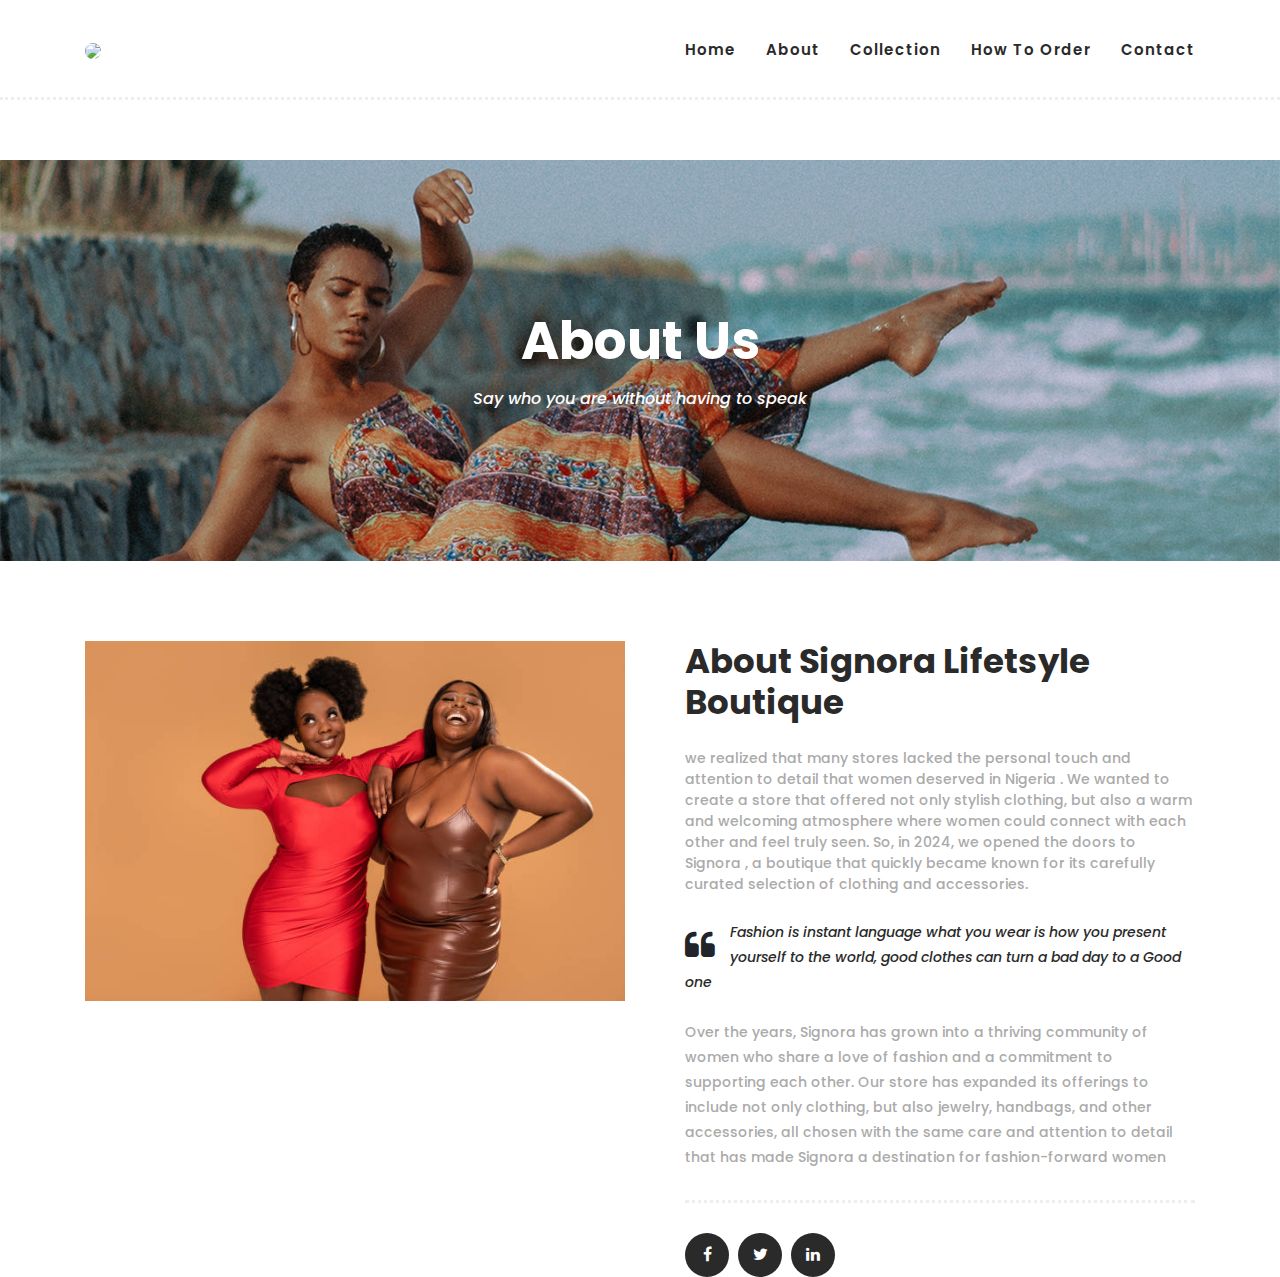
==== commit 89d540d5: "Add files via upload" ====
--- a/about.html
+++ b/about.html
@@ -97,7 +97,7 @@
                 <div class="col-lg-6">
                     <div class="right-content">
                         <h4>About Signora Lifetsyle Boutique</h4>
-                        <span> we realized that many stores lacked the personal touch and attention to detail that women deserved in Nigeria . We wanted to create a store that offered not only stylish clothing, but also a warm and welcoming atmosphere where women could connect with each other and feel truly seen. So, in 2018, we opened the doors to Signora , 
+                        <span> we realized that many stores lacked the personal touch and attention to detail that women deserved in Nigeria . We wanted to create a store that offered not only stylish clothing, but also a warm and welcoming atmosphere where women could connect with each other and feel truly seen. So, in 2024, we opened the doors to Signora , 
                             a boutique that quickly became known for its carefully curated selection of clothing and accessories.</span>
                         <div class="quote">
                             <i class="fa fa-quote-left"></i><p>Fashion is instant language what you wear is how you present yourself to the world, good clothes can turn a bad day to a Good one </p>
